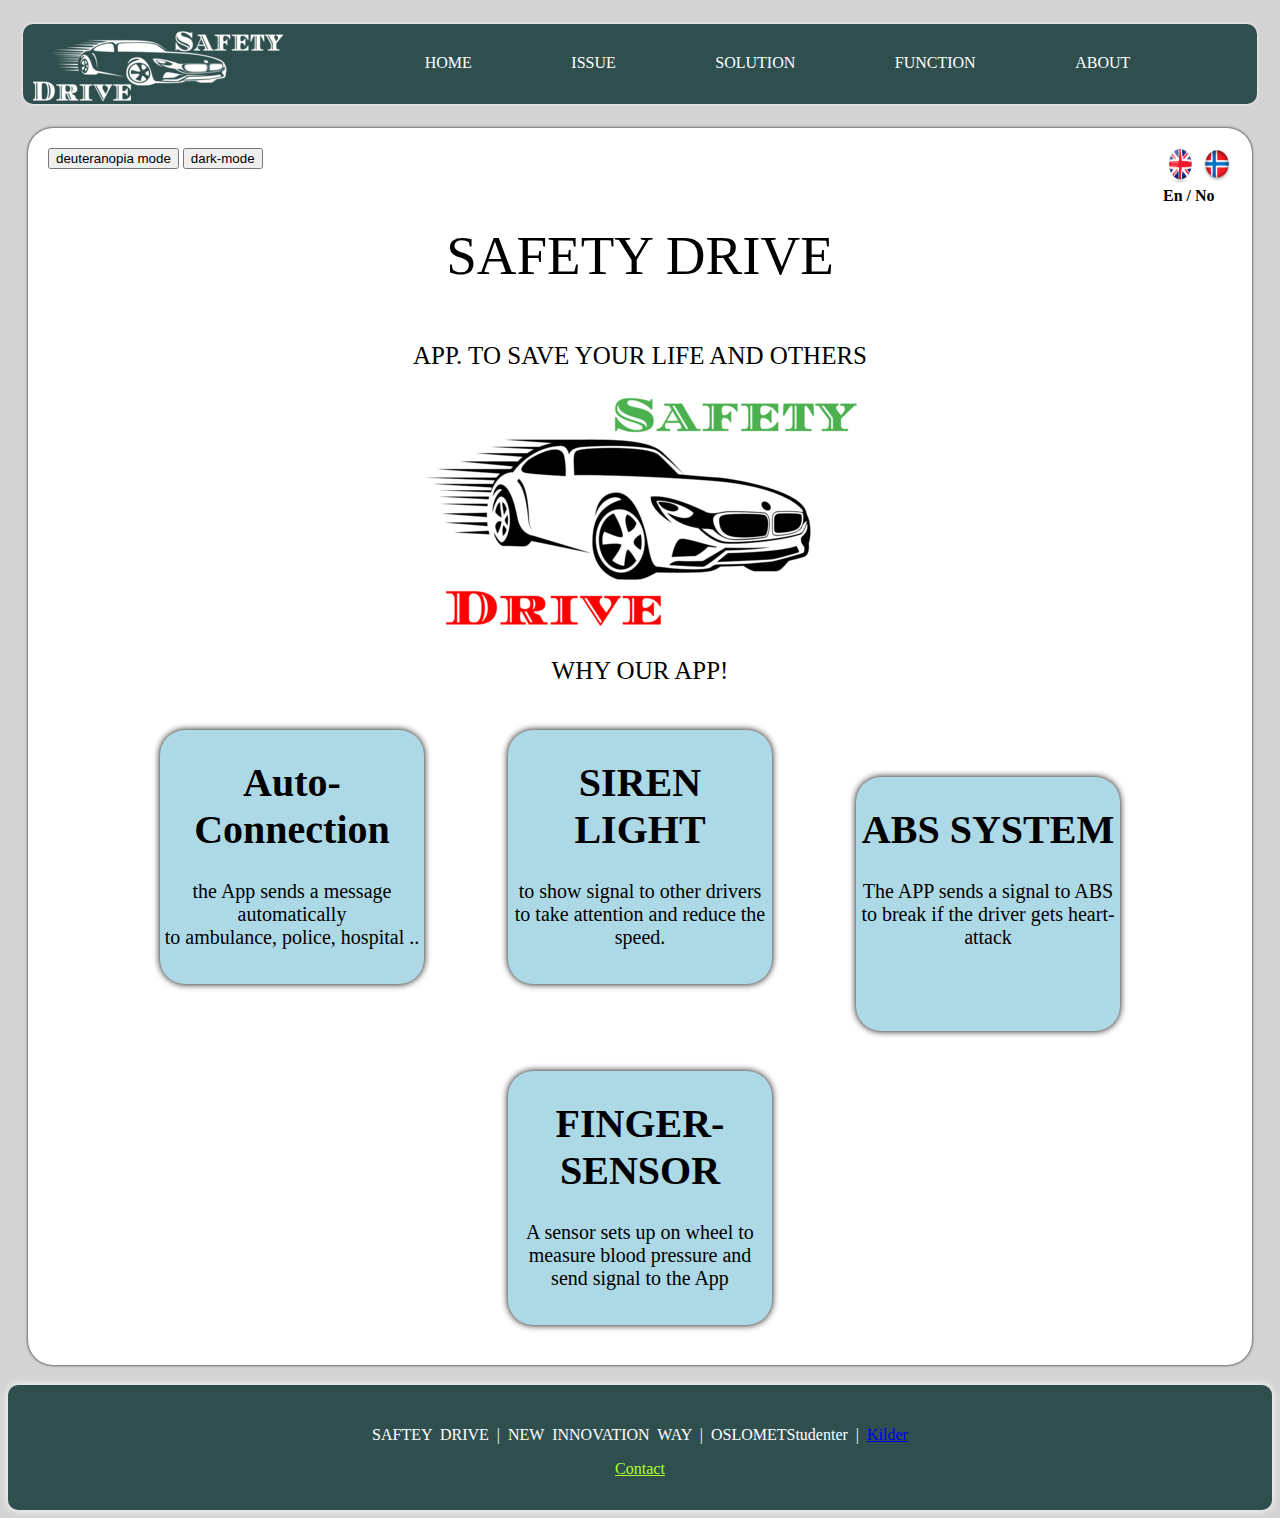
==== index.html @ 01cfcfe5 "Add files via upload" ====
<!DOCTYPE html>
<html  lang="en" xmlns="http://www.w3.org/1999/html" xmlns:font-size="http://www.w3.org/1999/xhtml">
<head>
    <meta charset="UTF-8">
    <meta name="viewport" content="width=device-width, initial-scale=1.0">
    <title>SAFETY DRIVE</title>
    <link rel="stylesheet" type="text/css" href="style.css">
</head>
<!--=================Script========================-->
<script>
    function myFunction() {
        var element = document.getElementById("deuter");
        var element2 = document.getElementById("deu2");
        var element3 = document.getElementById("deu3");
        var element4 = document.getElementById("deu4");
        element.classList.toggle("deuteranopia");
        element2.classList.toggle("deuteranopia");
        element3.classList.toggle("deuteranopia");
        element4.classList.toggle("deuteranopia");
    }
    function  Function(){
        var dark = document.getElementById("dark");
        dark.classList.toggle("dark-mode");
        var dark1 = document.getElementById("dark1");
        dark1.classList.toggle("dark-mode");
        var dark3 = document.getElementById("dark3");
        dark3.classList.toggle("dark-mode");
        var dark4 = document.getElementById("dark4");
        dark4.classList.toggle("dark-mode");
        var dark5 = document.getElementById("dark5");
        dark5.classList.toggle("dark-mode");
        var dark6 = document.getElementById("dark6");
        dark6.classList.toggle("dark-mode");
        var dark7 = document.getElementById("dark7");
        dark7.classList.toggle("dark-mode");
    }
</script>

<!--=================body========================-->

<body>
  <header>
      <img src="image/logo3.png" class="logo">

      <div class="bg-div sticky">
          <a href="index.html">
              <img id="deuter" class="logo-img" src="image/logoo.png" alt="logo"  ALT="align box" ALIGN=CENTER>
          </a>
          <nav id="dark1">

            <ul>

                <li><a href="index.html">HOME</a></li>
                <li><a href="Problemstilling.html">ISSUE</a></li>
                <li><a href="Løsning.html">SOLUTION</a></li>
                <li><a href="Funksjon.html">FUNCTION</a></li>
                <li><a href="OmOss.html">ABOUT</a></li>

              </ul>

            </nav>

        </div>
  </header>

<!--=================mainconten==================--->
<div class="mainContainer" id="dark">
    <div>
        <section>
            <div id="deu3" class="bottun">
                <a href="index.html"> <img  src="image/English%20flag%20button.png" height="35" width="35"></a>
                <a href="https://ciwankurd.github.io/Final-projekt-No/index.html"><img src="image/Norsk%20flag%20button.png"  height="35" width="30" alt="Norwegian language"></a>
                <strong>
                    <br>
                    En / No</strong>
            </div>
            <div>
                <button onclick="myFunction()">deuteranopia mode</button>
                <button onclick="Function()">dark-mode</button>
            </div>
            <article>

                <header>

                    <p class="fontStyle">SAFETY DRIVE</p>
                    <p style="font-size: 25px">APP. TO SAVE YOUR LIFE AND OTHERS</p>
                    <img id="deu2" class="image-post" alt="Sefty drive app on car's screen" src="image/post4.png">
                    <p style="font-size: 25px">WHY OUR APP!</p>
                </header>
                <figure id="dark4" class="smallbox">
                    <h1>Auto-Connection</h1>
                    <p>the App sends a message automatically
                        <br>to ambulance, police, hospital ..
                    </p>
                </figure>
                <figure id="dark5" class="smallbox">
                    <h1>SIREN LIGHT</h1>

                    <p>to show signal to other drivers
                        <br> to take attention and reduce the speed.
                    </p>

                </figure>
                <figure id="dark6" class="smallbox">
                    <h1>ABS SYSTEM</h1>
                    <p>The APP sends a signal to ABS to break if the driver gets heart-attack</p>
                </figure>
                <figure id="dark7" class="smallbox">
                    <h1>FINGER-SENSOR</h1>
                    <p>A sensor sets up on wheel to measure blood pressure and send signal to the App</p>
                </figure>
            </article>
        </section>
    </div>
</div>

<!------------------footer-------------------->
  <footer id="dark3">
      <p>SAFTEY DRIVE | NEW INNOVATION WAY | OSLOMETStudenter | <a href=#>Kilder</a></p>
      <article style="text-align: center">
          <a href="OmOss.html" style="color:greenyellow"> <p >Contact</p></a>
      </article>
  </footer>

</body>
</html>
---- style.css ----
body{
    background-color: lightgray;
  background-repeat: no-repeat;
  background-attachment: fixed;
  background-size: 100% 100%;
}
.logo{
   padding-left: 40%;
   display: none;
    filter: contrast(200%);
}
nav{
    background-color: darkslategrey;
    height: 80px;
    box-shadow: white 0 0 3px 0;
    border-radius: 10px;
    margin-left: 15px;
    margin-right: 15PX;
}
nav ul{
    text-align: center;
    padding-top: 30px;
    color: white;

}
nav ul li{
display: inline;
    padding: 4%;
    padding-top: 30px;
    padding-bottom: 30px;
}
nav ul li a{
    text-decoration: none;
    color: white;
}
nav ul li:hover{
    background: orangered;
    height: 5px;
    box-shadow: white 0 0 7px 0;
}

.logo-img{
    float: left;
    position: relative;
    margin: 20px 15px 15px 15px;
    margin-left: 25px;
}

.bg-div{
   overflow: hidden;
}

.mainContainer{

    box-shadow: black 0 0 3px 0;
    border-radius: 25px;
    background-color: white;
    margin: 20px;
    padding: 20px;
    margin-top: 10px;

}
article{
    text-align: center;
}
article figure{
    padding: 2px;
    text-align: center;
}
.smallbox{
    width: 260px;
    height: 250px;
    box-shadow: black 0 0 7px 0;
    border: black 2px;
    border-radius: 25px;
    background-color: lightblue;
    display: inline-block;
    text-align: center;
    font-size: 20px;
}
footer{
    height: 100px;
    text-align: center;
    background-color: darkslategrey;
    color: white;
    box-shadow: white 0 0 10px 0;
    padding-top: 25px;
    word-spacing: 4px;
    border-radius: 10px;
}
.fontStyle {
    font-family: Algerian;
    font-size: 55px;

}
.textStyle{
    font-size: 20px;
    text-align: left;
    padding-left: 5%;
    padding-right: 5%;

}
.bottun{
    float: right;
}
.deuteranopia {
    filter: sepia(100%);
}
.dark-mode{
    background-color: black;
    color: white;
}
@media screen and (max-width: 1100px) {
  .logo-img {
    display: none;
  }
  .logo {
    display: block;
  }
}

@media screen and (max-width: 650px) {
    .logo{
        padding-left: 30%;
    }
    nav ul{
        font-size: 14px;
    }

}
@media screen and (max-width: 560px) {
    nav {
        height: 300px;
        width: 93%;
        margin-left: 4%;
    }

    nav ul li {
        display: block;
        text-align: center;
        padding: 3.75%;
    }

    nav ul {
        padding-left: 0px;
    }

.image-post{
    width: 375px;

}
.fontStyle{
    font-size: 38px;
}
}
@media screen and (max-width: 400px){

    .logo{
        padding-left: 20%;
        width: 200px;
        height: 70%;
    }
    .fontStyle{
        font-size: 26px;
    }
    .smallbox{
        width:170px;
        height: max-content;
    }
    nav ul li{
        padding: 5.5%;
    }
    footer{
        font-size: 12px;
    }
    .image-post{
        width:80%;

    }
}
@media screen and (max-width: 300px){
    .smallbox{
        width: 100px;
        height: max-content;
        padding: 0;
        font-size: 14px;

    }
    nav ul li{
        padding: 7.25%;
    }
.fontStyle{
    font-size: 20px;
}
}
@media screen and (max-width: 250px){
    .logo{
        width: 70%;
    }
    nav ul{
        font-size: 60%;
    }
    nav{
        alignment: center;
    }
    .fontStyle{
        font-size: 14px;
    }
    .smallbox{
    margin-left: 0;
     }
}

@media screen and (max-width: 160px){
    footer{
        width: max-content;
    }
}
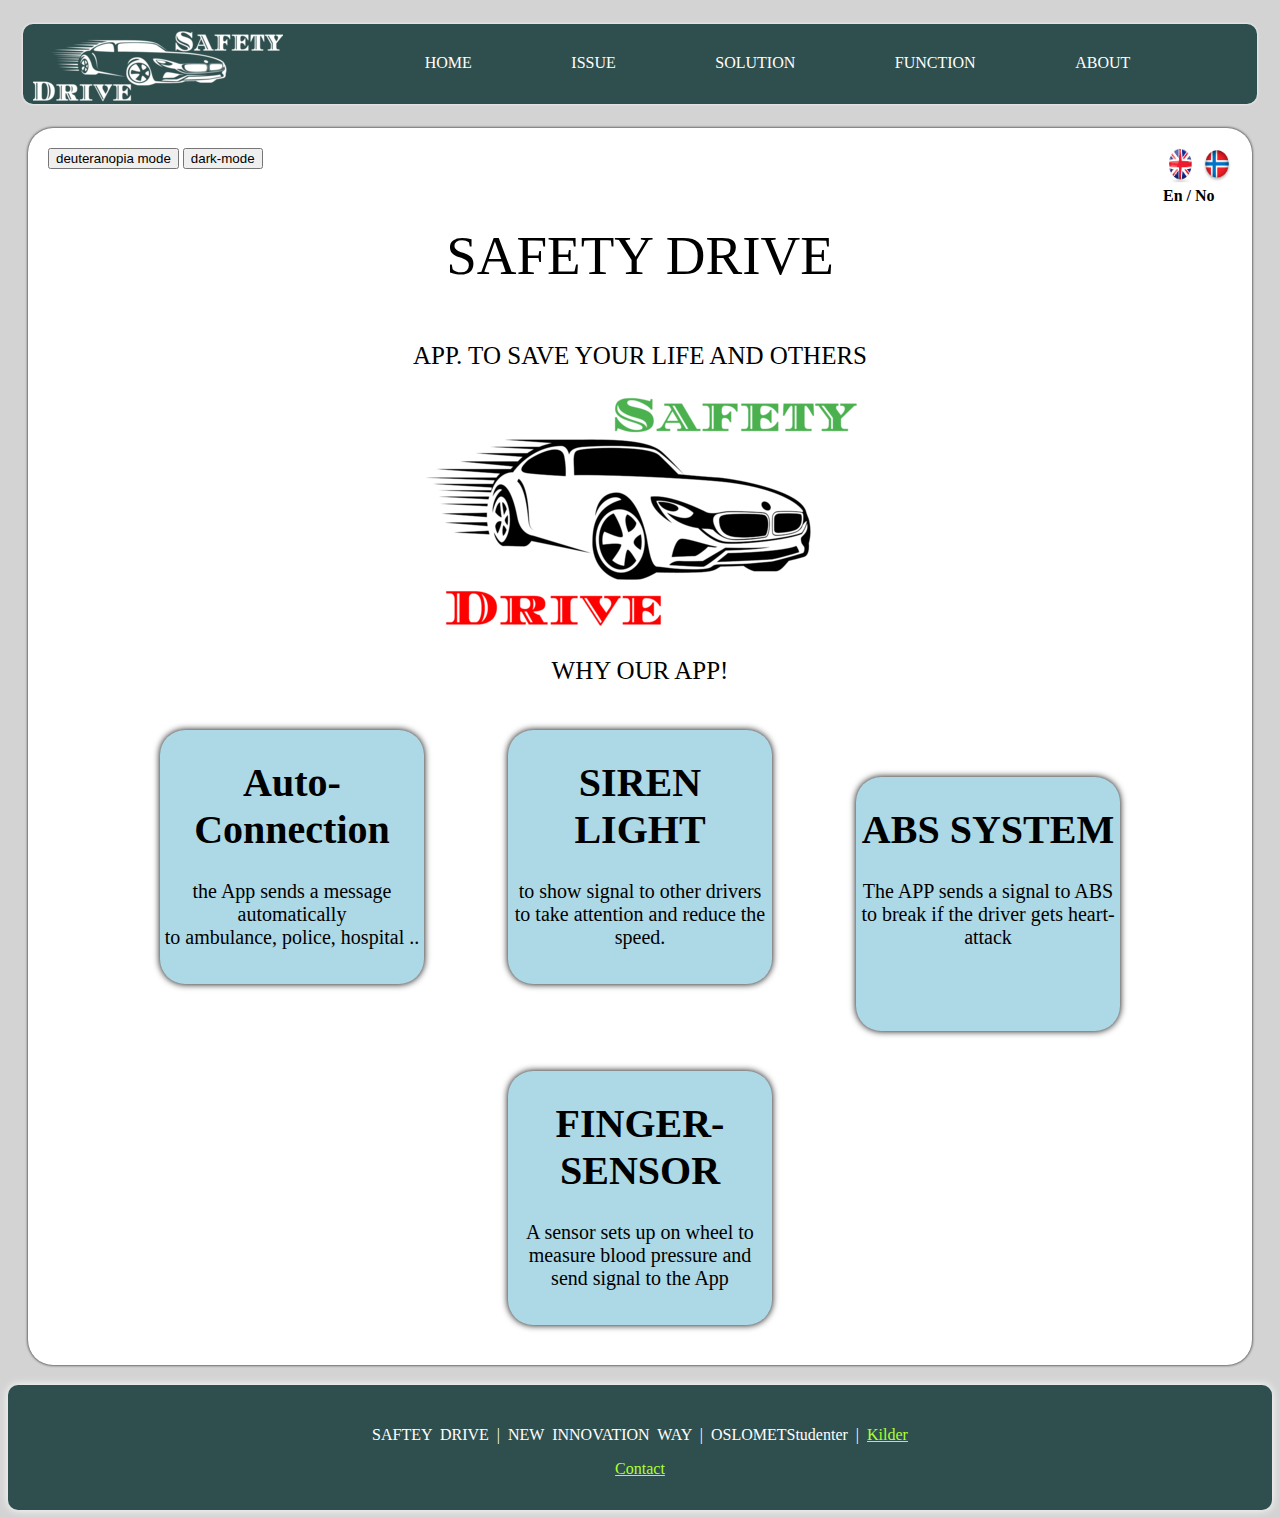
==== commit cbd68017: "newww" ====
--- a/index.html
+++ b/index.html
@@ -40,7 +40,7 @@
 
 <body>
   <header>
-      <img src="image/logo3.png" class="logo">
+      <img src="image/logo3.png" alt="logo" class="logo">
 
       <div class="bg-div sticky">
           <a href="index.html">
@@ -68,8 +68,8 @@
     <div>
         <section>
             <div id="deu3" class="bottun">
-                <a href="index.html"> <img  src="image/English%20flag%20button.png" height="35" width="35"></a>
-                <a href="https://ciwankurd.github.io/Final-projekt-No/index.html"><img src="image/Norsk%20flag%20button.png"  height="35" width="30" alt="Norwegian language"></a>
+                <a href="index.html"> <img alt="EN.logo"  src="image/English%20flag%20button.png" height="35" width="35"></a>
+                <a href="https://ciwankurd.github.io/Final-projekt-No/index.html"><img alt="No logo" src="image/Norsk%20flag%20button.png"  height="35" width="30" alt="Norwegian language"></a>
                 <strong>
                     <br>
                     En / No</strong>
@@ -116,7 +116,7 @@
 
 <!------------------footer-------------------->
   <footer id="dark3">
-      <p>SAFTEY DRIVE | NEW INNOVATION WAY | OSLOMETStudenter | <a href=#>Kilder</a></p>
+      <p>SAFTEY DRIVE | NEW INNOVATION WAY | OSLOMETStudenter | <a style="color: greenyellow" href=image/final.pdf>Kilder</a></p>
       <article style="text-align: center">
           <a href="OmOss.html" style="color:greenyellow"> <p >Contact</p></a>
       </article>
--- a/style.css
+++ b/style.css
@@ -106,10 +106,27 @@
 .deuteranopia {
     filter: sepia(100%);
 }
-.dark-mode{
-    background-color: black;
-    color: white;
-}
+/*------------------------Darkmode------------------*/
+
+.dark-mode {
+    background: #292C35;
+    color: white;
+}
+
+.dark-mode .mainContainer {
+    background: #292C35;
+}
+.dark-mode nav {
+    background: #1d3557;
+}
+.dark-mode footer {
+    background: #1d3557;
+}
+
+.dark-mode .smallbox {
+    background: #1d3557;
+}
+/*--------------------------------REPOSNIVE---------------------*/
 @media screen and (max-width: 1100px) {
   .logo-img {
     display: none;
@@ -128,6 +145,7 @@
     }
 
 }
+
 @media screen and (max-width: 560px) {
     nav {
         height: 300px;
@@ -152,6 +170,12 @@
 .fontStyle{
     font-size: 38px;
 }
+}
+@media screen and (max-width: 450px){
+    .image-post{
+        width: 300px;
+
+    }
 }
 @media screen and (max-width: 400px){
 
@@ -194,6 +218,12 @@
 }
 }
 @media screen and (max-width: 250px){
+    .img-about{
+        width: 90%;
+        height: 50%;
+    }
+}
+@media screen and (max-width: 250px){
     .logo{
         width: 70%;
     }
